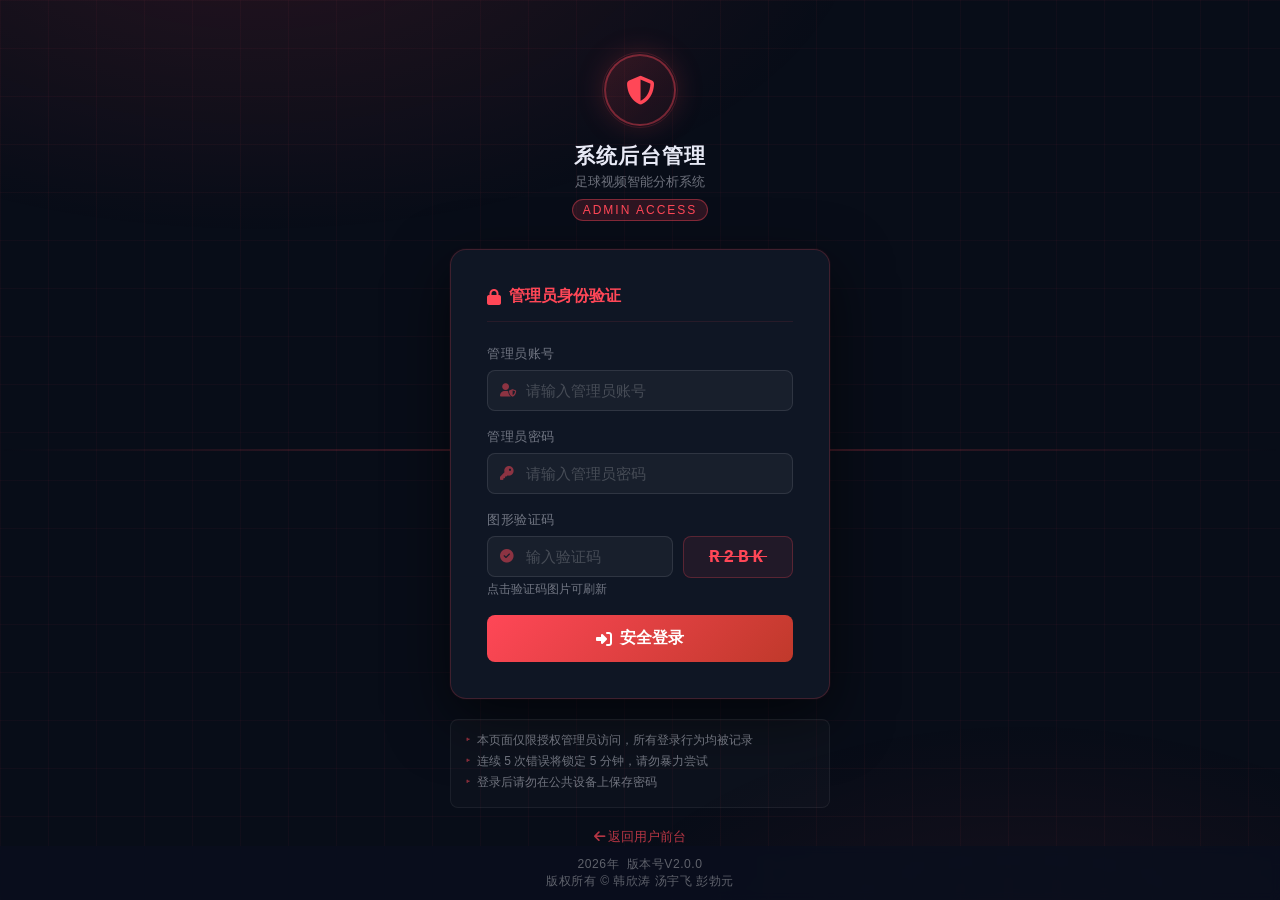
==== frontend/admin-login.html @ 7a58f7a9 "Initial commit: 足球分析系统初始版本" ====
﻿<!DOCTYPE html>
<html lang="zh-CN">
<head>
    <meta charset="UTF-8">
    <meta name="viewport" content="width=device-width, initial-scale=1.0">
    <title>管理员登录- 足球视频智能分析系统</title>
    <link rel="icon" href="logo-football.svg" type="image/svg+xml">
    <link rel="stylesheet" href="https://cdnjs.cloudflare.com/ajax/libs/font-awesome/6.1.1/css/all.min.css">
    <style>
        * { margin: 0; padding: 0; box-sizing: border-box; }
        :root {
            --red: #ff4757;
            --red-dark: #c0392b;
            --gold: #ffd700;
            --bg: #080d18;
            --bg-card: #0f1624;
            --border: rgba(255, 71, 87, 0.2);
            --text: #e8eaf6;
            --dim: rgba(232,234,246,0.45);
        }
        body {
            background: var(--bg);
            color: var(--text);
            font-family: 'Segoe UI', 'PingFang SC', sans-serif;
            min-height: 100vh;
            display: flex;
            align-items: center;
            justify-content: center;
            overflow: hidden;
        }
        /* 背景 */
        .bg-layer {
            position: fixed; inset: 0; z-index: 0;
            background:
                radial-gradient(ellipse 80% 60% at 20% -10%, rgba(255,71,87,0.12) 0%, transparent 60%),
                radial-gradient(ellipse 60% 50% at 80% 110%, rgba(255,71,87,0.08) 0%, transparent 60%);
        }
        .bg-grid {
            position: fixed; inset: 0; z-index: 0;
            background-image:
                linear-gradient(rgba(255,71,87,0.04) 1px, transparent 1px),
                linear-gradient(90deg, rgba(255,71,87,0.04) 1px, transparent 1px);
            background-size: 48px 48px;
        }
        /* 扫描线动画*/
        @keyframes scanline {
            0% { transform: translateY(-100%); }
            100% { transform: translateY(100vh); }
        }
        .scanline {
            position: fixed; left: 0; right: 0;
            height: 2px;
            background: linear-gradient(90deg, transparent, rgba(255,71,87,0.3), transparent);
            animation: scanline 4s linear infinite;
            z-index: 0;
        }

        .wrapper {
            position: relative; z-index: 1;
            width: 100%; max-width: 420px;
            padding: 20px;
        }

        /* 顶部标识 */
        .brand {
            text-align: center;
            margin-bottom: 28px;
        }
        .shield-icon {
            width: 72px; height: 72px;
            background: linear-gradient(135deg, rgba(255,71,87,0.15), rgba(255,71,87,0.05));
            border: 2px solid rgba(255,71,87,0.4);
            border-radius: 50%;
            display: flex; align-items: center; justify-content: center;
            margin: 0 auto 16px;
            font-size: 1.8rem;
            color: var(--red);
            box-shadow: 0 0 30px rgba(255,71,87,0.2);
            position: relative;
        }
        .shield-icon::after {
            content: '';
            position: absolute; inset: -4px;
            border-radius: 50%;
            border: 1px solid rgba(255,71,87,0.15);
            animation: pulse-ring 2s ease-out infinite;
        }
        @keyframes pulse-ring {
            0% { transform: scale(1); opacity: 0.6; }
            100% { transform: scale(1.3); opacity: 0; }
        }
        .brand h1 {
            font-size: 1.3rem;
            color: var(--text);
            font-weight: 700;
            letter-spacing: 1px;
        }
        .brand p { color: var(--dim); font-size: 0.8rem; margin-top: 4px; }
        .admin-badge {
            display: inline-block;
            background: rgba(255,71,87,0.15);
            border: 1px solid rgba(255,71,87,0.4);
            color: var(--red);
            font-size: 0.75rem;
            padding: 3px 10px;
            border-radius: 20px;
            margin-top: 8px;
            letter-spacing: 2px;
        }

        /* 卡片 */
        .card {
            background: var(--bg-card);
            border: 1px solid var(--border);
            border-radius: 16px;
            padding: 36px;
            box-shadow: 0 20px 60px rgba(0,0,0,0.6), 0 0 0 1px rgba(255,71,87,0.05);
        }
        .card-title {
            font-size: 1rem; font-weight: 600;
            color: var(--red);
            display: flex; align-items: center; gap: 8px;
            margin-bottom: 24px;
            padding-bottom: 14px;
            border-bottom: 1px solid rgba(255,71,87,0.1);
        }

        .form-group { margin-bottom: 18px; }
        .form-group label {
            display: block;
            font-size: 0.8rem;
            color: var(--dim);
            margin-bottom: 7px;
            letter-spacing: 0.5px;
        }
        .input-wrap { position: relative; }
        .input-wrap i.prefix {
            position: absolute; left: 13px; top: 50%;
            transform: translateY(-50%);
            color: rgba(255,71,87,0.5); font-size: 0.85rem;
        }
        .input-wrap input {
            width: 100%;
            background: rgba(255,255,255,0.04);
            border: 1px solid rgba(255,255,255,0.1);
            border-radius: 8px;
            padding: 11px 14px 11px 38px;
            color: var(--text);
            font-size: 0.95rem;
            outline: none;
            transition: border-color 0.2s, box-shadow 0.2s;
        }
        .input-wrap input:focus {
            border-color: rgba(255,71,87,0.5);
            box-shadow: 0 0 0 3px rgba(255,71,87,0.08);
        }
        .input-wrap input::placeholder { color: rgba(255,255,255,0.2); }

        /* 验证码行 */
        .captcha-row {
            display: flex; gap: 10px;
        }
        .captcha-row input { flex: 1; }
        #captcha-box {
            min-width: 110px;
            height: 42px;
            background: rgba(255,71,87,0.08);
            border: 1px solid rgba(255,71,87,0.25);
            border-radius: 8px;
            display: flex; align-items: center; justify-content: center;
            cursor: pointer;
            font-family: 'Courier New', monospace;
            font-size: 1.1rem;
            font-weight: 700;
            color: var(--red);
            letter-spacing: 4px;
            user-select: none;
            text-decoration: line-through;
            filter: blur(0.3px);
            transition: opacity 0.2s;
        }
        #captcha-box:hover { opacity: 0.8; }
        #captcha-hint { font-size: 0.72rem; color: var(--dim); margin-top: 4px; }

        /* 错误提示 */
        .alert {
            padding: 10px 14px;
            border-radius: 8px;
            font-size: 0.85rem;
            margin-bottom: 16px;
            display: none;
            align-items: center; gap: 8px;
        }
        .alert.error {
            display: flex;
            background: rgba(255,71,87,0.1);
            border: 1px solid rgba(255,71,87,0.3);
            color: var(--red);
        }
        .alert.locked {
            display: flex;
            background: rgba(255,206,86,0.1);
            border: 1px solid rgba(255,206,86,0.3);
            color: #ffd700;
        }

        /* 登录按钮 */
        .btn-login {
            width: 100%;
            padding: 13px;
            background: linear-gradient(135deg, var(--red), var(--red-dark));
            color: #fff;
            border: none;
            border-radius: 8px;
            font-size: 1rem;
            font-weight: 700;
            cursor: pointer;
            transition: transform 0.15s, box-shadow 0.15s, opacity 0.2s;
            display: flex; align-items: center; justify-content: center; gap: 8px;
        }
        .btn-login:hover:not(:disabled) {
            transform: translateY(-2px);
            box-shadow: 0 8px 24px rgba(255,71,87,0.4);
        }
        .btn-login:disabled { opacity: 0.5; cursor: not-allowed; }

        /* 底部 */
        .back-link {
            text-align: center;
            margin-top: 20px;
            font-size: 0.82rem;
            color: var(--dim);
        }
        .back-link a { color: rgba(255,71,87,0.7); text-decoration: none; }
        .back-link a:hover { color: var(--red); }

        /* 锁定倒计时*/
        #countdown { font-weight: 700; color: var(--gold); }

        /* 安全提示 */
        .security-tips {
            margin-top: 20px;
            padding: 12px 14px;
            background: rgba(255,255,255,0.02);
            border: 1px solid rgba(255,255,255,0.06);
            border-radius: 8px;
            font-size: 0.75rem;
            color: var(--dim);
        }
        .security-tips li { margin-bottom: 4px; list-style: none; display: flex; gap: 6px; }
        .security-tips li::before { content: '▸'; color: rgba(255,71,87,0.5); }
    </style>
</head>
<body>
    <div class="bg-layer"></div>
    <div class="bg-grid"></div>
    <div class="scanline"></div>

    <div class="wrapper">
        <div class="brand">
            <div class="shield-icon"><i class="fas fa-shield-alt"></i></div>
            <h1>系统后台管理</h1>
            <p>足球视频智能分析系统</p>
            <span class="admin-badge">ADMIN ACCESS</span>
        </div>

        <div class="card">
            <div class="card-title">
                <i class="fas fa-lock"></i> 管理员身份验证
            </div>

            <div id="alert-box" class="alert"></div>

            <form id="admin-login-form" onsubmit="handleAdminLogin(event)">
                <div class="form-group">
                    <label>管理员账号</label>
                    <div class="input-wrap">
                        <i class="fas fa-user-shield prefix"></i>
                        <input type="text" id="admin-username" placeholder="请输入管理员账号" autocomplete="off" required>
                    </div>
                </div>
                <div class="form-group">
                    <label>管理员密码</label>
                    <div class="input-wrap">
                        <i class="fas fa-key prefix"></i>
                        <input type="password" id="admin-password" placeholder="请输入管理员密码" required>
                    </div>
                </div>
                <div class="form-group">
                    <label>图形验证码</label>
                    <div class="captcha-row">
                        <div class="input-wrap" style="flex:1">
                            <i class="fas fa-check-circle prefix"></i>
                            <input type="text" id="captcha-input" placeholder="输入验证码" maxlength="4" autocomplete="off" required>
                        </div>
                        <div id="captcha-box" onclick="refreshCaptcha()" title="点击刷新"></div>
                    </div>
                    <div id="captcha-hint">点击验证码图片可刷新</div>
                </div>

                <button type="submit" class="btn-login" id="login-btn">
                    <i class="fas fa-sign-in-alt"></i> 安全登录
                </button>
            </form>
        </div>

        <div class="security-tips">
            <li>本页面仅限授权管理员访问，所有登录行为均被记录</li>
            <li>连续 5 次错误将锁定 5 分钟，请勿暴力尝试</li>
            <li>登录后请勿在公共设备上保存密码</li>
        </div>

        <div class="back-link">
            <a href="index.html"><i class="fas fa-arrow-left"></i> 返回用户前台</a>
        </div>
    </div>

    <script>
        // ===== 验证码生成 =====
        const CHARS = 'ABCDEFGHJKLMNPQRSTUVWXYZ23456789';
        let currentCaptcha = '';

        function generateCaptcha() {
            let code = '';
            for (let i = 0; i < 4; i++) {
                code += CHARS[Math.floor(Math.random() * CHARS.length)];
            }
            return code;
        }
        function refreshCaptcha() {
            currentCaptcha = generateCaptcha();
            document.getElementById('captcha-box').textContent = currentCaptcha;
            document.getElementById('captcha-input').value = '';
        }
        refreshCaptcha();

        // ===== 登录限制 =====
        const LOCK_KEY = 'admin_lock';
        const FAIL_KEY = 'admin_fails';
        const MAX_FAILS = 5;
        const LOCK_DURATION = 5 * 60 * 1000; // 5分钟

        function isLocked() {
            const lockUntil = parseInt(localStorage.getItem(LOCK_KEY) || '0');
            return Date.now() < lockUntil;
        }
        function getLockRemaining() {
            const lockUntil = parseInt(localStorage.getItem(LOCK_KEY) || '0');
            return Math.max(0, Math.ceil((lockUntil - Date.now()) / 1000));
        }
        function addFail() {
            let fails = parseInt(localStorage.getItem(FAIL_KEY) || '0') + 1;
            localStorage.setItem(FAIL_KEY, fails);
            if (fails >= MAX_FAILS) {
                localStorage.setItem(LOCK_KEY, Date.now() + LOCK_DURATION);
                localStorage.setItem(FAIL_KEY, '0');
                return true; // 触发锁定
            }
            return false;
        }
        function clearFails() {
            localStorage.removeItem(FAIL_KEY);
            localStorage.removeItem(LOCK_KEY);
        }

        // 锁定倒计时
        let lockTimer = null;
        function startLockCountdown() {
            const btn = document.getElementById('login-btn');
            btn.disabled = true;
            const alertBox = document.getElementById('alert-box');

            function tick() {
                const remaining = getLockRemaining();
                if (remaining <= 0) {
                    clearInterval(lockTimer);
                    btn.disabled = false;
                    alertBox.className = 'alert';
                    alertBox.style.display = 'none';
                    refreshCaptcha();
                    return;
                }
                alertBox.className = 'alert locked';
                alertBox.innerHTML = `<i class="fas fa-clock"></i> 账号已锁定，请<span id="countdown">${remaining}</span> 秒后重试`;
                alertBox.style.display = 'flex';
            }
            tick();
            lockTimer = setInterval(tick, 1000);
        }

        // 检查初始锁定状态
        if (isLocked()) { startLockCountdown(); }

        // ===== 管理员登录处理 =====
        async function handleAdminLogin(e) {
            e.preventDefault();
            if (isLocked()) return;

            const username = document.getElementById('admin-username').value.trim();
            const password = document.getElementById('admin-password').value;
            const captchaInput = document.getElementById('captcha-input').value.toUpperCase().trim();
            const alertBox = document.getElementById('alert-box');

            // 验证码检查
            if (captchaInput !== currentCaptcha) {
                showError('验证码错误，请重新输入');
                refreshCaptcha();
                return;
            }

            const btn = document.getElementById('login-btn');
            btn.disabled = true;
            btn.innerHTML = '<i class="fas fa-spinner fa-spin"></i> 验证中..';

            try {
                const res = await fetch('http://127.0.0.1:9999/api/auth/admin-login', {
                    method: 'POST',
                    headers: { 'Content-Type': 'application/json' },
                    body: JSON.stringify({ username, password })
                });

                if (res.ok) {
                    const data = await res.json();
                    // 存储管理员会话（包含token）
                    sessionStorage.setItem('admin_session', JSON.stringify({
                        username: data.username,
                        token: data.token,
                        login_time: Date.now()
                    }));
                    localStorage.setItem('auth_user', JSON.stringify({ username: data.username, role: 'admin' }));
                    clearFails();
                    // 记录登录日志
                    await fetch('http://127.0.0.1:9999/api/admin/access-log', {
                        method: 'POST',
                        headers: { 'Content-Type': 'application/json', 'X-Admin-Token': data.token },
                        body: JSON.stringify({ action: 'admin_login', username })
                    }).catch(() => {});

                    showSuccess('验证成功，正在跳转..');
                    setTimeout(() => { window.location.href = 'admin.html'; }, 700);
                } else {
                    const err = await res.json().catch(() => ({}));
                    throw new Error(err.detail || '认证失败');
                }

            } catch (err) {
                // 后端不可达时做本地演示验证
                if (username === 'admin' && password === 'Admin@2024') {
                    sessionStorage.setItem('admin_session', JSON.stringify({
                        username: 'admin', token: 'demo-token-' + Date.now(), login_time: Date.now()
                    }));
                    localStorage.setItem('auth_user', JSON.stringify({ username: 'admin', role: 'admin' }));
                    clearFails();
                    showSuccess('验证成功，正在跳转..');
                    setTimeout(() => { window.location.href = 'admin.html'; }, 700);
                    return;
                }
                const locked = addFail();
                const fails = parseInt(localStorage.getItem(FAIL_KEY) || '0');
                if (locked) {
                    startLockCountdown();
                } else {
                    const remaining = MAX_FAILS - fails;
                    showError(`账号或密码错误（还剩 ${remaining} 次尝试机会）`);
                    refreshCaptcha();
                    btn.disabled = false;
                    btn.innerHTML = '<i class="fas fa-sign-in-alt"></i> 安全登录';
                }
            }
        }

        function showError(msg) {
            const el = document.getElementById('alert-box');
            el.className = 'alert error';
            el.innerHTML = `<i class="fas fa-exclamation-triangle"></i> ${msg}`;
            el.style.display = 'flex';
            const btn = document.getElementById('login-btn');
            btn.disabled = false;
            btn.innerHTML = '<i class="fas fa-sign-in-alt"></i> 安全登录';
        }
        function showSuccess(msg) {
            const el = document.getElementById('alert-box');
            el.className = 'alert';
            el.style.background = 'rgba(0,255,136,0.1)';
            el.style.border = '1px solid rgba(0,255,136,0.3)';
            el.style.color = '#00ff88';
            el.innerHTML = `<i class="fas fa-check-circle"></i> ${msg}`;
            el.style.display = 'flex';
        }

        // 已登录管理员直接跳转
        const session = sessionStorage.getItem('admin_session');
        if (session) {
            try {
                const s = JSON.parse(session);
                // session 有效期 2 小时
                if (s.token && Date.now() - s.login_time < 2 * 60 * 60 * 1000) {
                    window.location.href = 'admin.html';
                }
            } catch(e) {}
        }
    </script>
    <footer style="position:fixed;bottom:0;left:0;right:0;text-align:center;padding:10px 0;background:rgba(10,15,30,0.85);backdrop-filter:blur(4px);z-index:100;">
        <p style="color:rgba(255,255,255,0.35);font-size:0.76rem;letter-spacing:0.5px;">2026年&nbsp;&nbsp;版本号V2.0.0</p>
        <p style="color:rgba(255,255,255,0.35);font-size:0.76rem;letter-spacing:0.5px;">版权所有 &copy; 韩欣涛&nbsp;汤宇飞&nbsp;彭勃元</p>
    </footer>
</body>
</html>
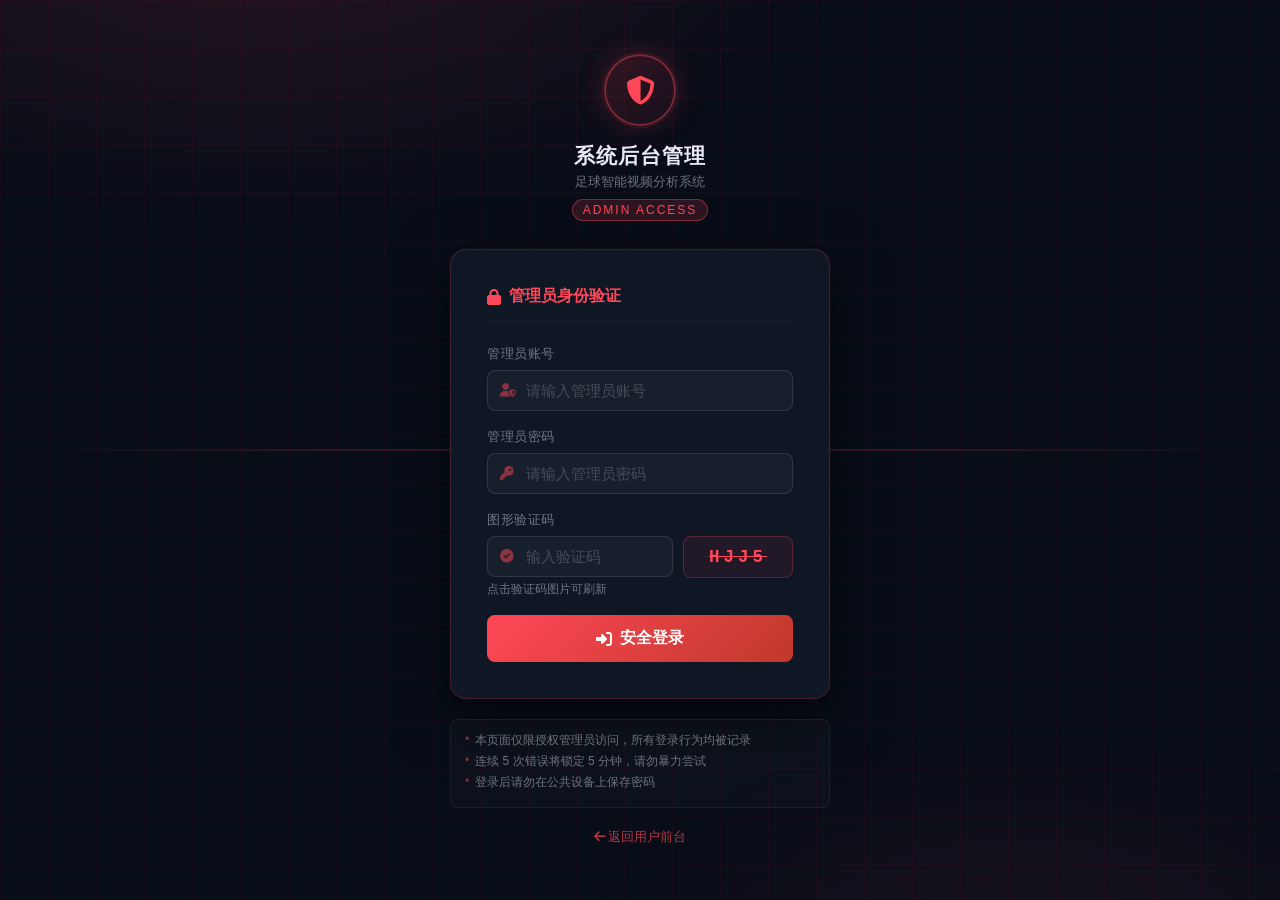
==== commit 2ca3f3ee: "更新前端页面、样式及初始化脚本" ====
--- a/frontend/admin-login.html
+++ b/frontend/admin-login.html
@@ -1,508 +1,504 @@
-﻿<!DOCTYPE html>
-<html lang="zh-CN">
-<head>
-    <meta charset="UTF-8">
-    <meta name="viewport" content="width=device-width, initial-scale=1.0">
-    <title>管理员登录- 足球视频智能分析系统</title>
-    <link rel="icon" href="logo-football.svg" type="image/svg+xml">
-    <link rel="stylesheet" href="https://cdnjs.cloudflare.com/ajax/libs/font-awesome/6.1.1/css/all.min.css">
-    <style>
-        * { margin: 0; padding: 0; box-sizing: border-box; }
-        :root {
-            --red: #ff4757;
-            --red-dark: #c0392b;
-            --gold: #ffd700;
-            --bg: #080d18;
-            --bg-card: #0f1624;
-            --border: rgba(255, 71, 87, 0.2);
-            --text: #e8eaf6;
-            --dim: rgba(232,234,246,0.45);
-        }
-        body {
-            background: var(--bg);
-            color: var(--text);
-            font-family: 'Segoe UI', 'PingFang SC', sans-serif;
-            min-height: 100vh;
-            display: flex;
-            align-items: center;
-            justify-content: center;
-            overflow: hidden;
-        }
-        /* 背景 */
-        .bg-layer {
-            position: fixed; inset: 0; z-index: 0;
-            background:
-                radial-gradient(ellipse 80% 60% at 20% -10%, rgba(255,71,87,0.12) 0%, transparent 60%),
-                radial-gradient(ellipse 60% 50% at 80% 110%, rgba(255,71,87,0.08) 0%, transparent 60%);
-        }
-        .bg-grid {
-            position: fixed; inset: 0; z-index: 0;
-            background-image:
-                linear-gradient(rgba(255,71,87,0.04) 1px, transparent 1px),
-                linear-gradient(90deg, rgba(255,71,87,0.04) 1px, transparent 1px);
-            background-size: 48px 48px;
-        }
-        /* 扫描线动画*/
-        @keyframes scanline {
-            0% { transform: translateY(-100%); }
-            100% { transform: translateY(100vh); }
-        }
-        .scanline {
-            position: fixed; left: 0; right: 0;
-            height: 2px;
-            background: linear-gradient(90deg, transparent, rgba(255,71,87,0.3), transparent);
-            animation: scanline 4s linear infinite;
-            z-index: 0;
-        }
-
-        .wrapper {
-            position: relative; z-index: 1;
-            width: 100%; max-width: 420px;
-            padding: 20px;
-        }
-
-        /* 顶部标识 */
-        .brand {
-            text-align: center;
-            margin-bottom: 28px;
-        }
-        .shield-icon {
-            width: 72px; height: 72px;
-            background: linear-gradient(135deg, rgba(255,71,87,0.15), rgba(255,71,87,0.05));
-            border: 2px solid rgba(255,71,87,0.4);
-            border-radius: 50%;
-            display: flex; align-items: center; justify-content: center;
-            margin: 0 auto 16px;
-            font-size: 1.8rem;
-            color: var(--red);
-            box-shadow: 0 0 30px rgba(255,71,87,0.2);
-            position: relative;
-        }
-        .shield-icon::after {
-            content: '';
-            position: absolute; inset: -4px;
-            border-radius: 50%;
-            border: 1px solid rgba(255,71,87,0.15);
-            animation: pulse-ring 2s ease-out infinite;
-        }
-        @keyframes pulse-ring {
-            0% { transform: scale(1); opacity: 0.6; }
-            100% { transform: scale(1.3); opacity: 0; }
-        }
-        .brand h1 {
-            font-size: 1.3rem;
-            color: var(--text);
-            font-weight: 700;
-            letter-spacing: 1px;
-        }
-        .brand p { color: var(--dim); font-size: 0.8rem; margin-top: 4px; }
-        .admin-badge {
-            display: inline-block;
-            background: rgba(255,71,87,0.15);
-            border: 1px solid rgba(255,71,87,0.4);
-            color: var(--red);
-            font-size: 0.75rem;
-            padding: 3px 10px;
-            border-radius: 20px;
-            margin-top: 8px;
-            letter-spacing: 2px;
-        }
-
-        /* 卡片 */
-        .card {
-            background: var(--bg-card);
-            border: 1px solid var(--border);
-            border-radius: 16px;
-            padding: 36px;
-            box-shadow: 0 20px 60px rgba(0,0,0,0.6), 0 0 0 1px rgba(255,71,87,0.05);
-        }
-        .card-title {
-            font-size: 1rem; font-weight: 600;
-            color: var(--red);
-            display: flex; align-items: center; gap: 8px;
-            margin-bottom: 24px;
-            padding-bottom: 14px;
-            border-bottom: 1px solid rgba(255,71,87,0.1);
-        }
-
-        .form-group { margin-bottom: 18px; }
-        .form-group label {
-            display: block;
-            font-size: 0.8rem;
-            color: var(--dim);
-            margin-bottom: 7px;
-            letter-spacing: 0.5px;
-        }
-        .input-wrap { position: relative; }
-        .input-wrap i.prefix {
-            position: absolute; left: 13px; top: 50%;
-            transform: translateY(-50%);
-            color: rgba(255,71,87,0.5); font-size: 0.85rem;
-        }
-        .input-wrap input {
-            width: 100%;
-            background: rgba(255,255,255,0.04);
-            border: 1px solid rgba(255,255,255,0.1);
-            border-radius: 8px;
-            padding: 11px 14px 11px 38px;
-            color: var(--text);
-            font-size: 0.95rem;
-            outline: none;
-            transition: border-color 0.2s, box-shadow 0.2s;
-        }
-        .input-wrap input:focus {
-            border-color: rgba(255,71,87,0.5);
-            box-shadow: 0 0 0 3px rgba(255,71,87,0.08);
-        }
-        .input-wrap input::placeholder { color: rgba(255,255,255,0.2); }
-
-        /* 验证码行 */
-        .captcha-row {
-            display: flex; gap: 10px;
-        }
-        .captcha-row input { flex: 1; }
-        #captcha-box {
-            min-width: 110px;
-            height: 42px;
-            background: rgba(255,71,87,0.08);
-            border: 1px solid rgba(255,71,87,0.25);
-            border-radius: 8px;
-            display: flex; align-items: center; justify-content: center;
-            cursor: pointer;
-            font-family: 'Courier New', monospace;
-            font-size: 1.1rem;
-            font-weight: 700;
-            color: var(--red);
-            letter-spacing: 4px;
-            user-select: none;
-            text-decoration: line-through;
-            filter: blur(0.3px);
-            transition: opacity 0.2s;
-        }
-        #captcha-box:hover { opacity: 0.8; }
-        #captcha-hint { font-size: 0.72rem; color: var(--dim); margin-top: 4px; }
-
-        /* 错误提示 */
-        .alert {
-            padding: 10px 14px;
-            border-radius: 8px;
-            font-size: 0.85rem;
-            margin-bottom: 16px;
-            display: none;
-            align-items: center; gap: 8px;
-        }
-        .alert.error {
-            display: flex;
-            background: rgba(255,71,87,0.1);
-            border: 1px solid rgba(255,71,87,0.3);
-            color: var(--red);
-        }
-        .alert.locked {
-            display: flex;
-            background: rgba(255,206,86,0.1);
-            border: 1px solid rgba(255,206,86,0.3);
-            color: #ffd700;
-        }
-
-        /* 登录按钮 */
-        .btn-login {
-            width: 100%;
-            padding: 13px;
-            background: linear-gradient(135deg, var(--red), var(--red-dark));
-            color: #fff;
-            border: none;
-            border-radius: 8px;
-            font-size: 1rem;
-            font-weight: 700;
-            cursor: pointer;
-            transition: transform 0.15s, box-shadow 0.15s, opacity 0.2s;
-            display: flex; align-items: center; justify-content: center; gap: 8px;
-        }
-        .btn-login:hover:not(:disabled) {
-            transform: translateY(-2px);
-            box-shadow: 0 8px 24px rgba(255,71,87,0.4);
-        }
-        .btn-login:disabled { opacity: 0.5; cursor: not-allowed; }
-
-        /* 底部 */
-        .back-link {
-            text-align: center;
-            margin-top: 20px;
-            font-size: 0.82rem;
-            color: var(--dim);
-        }
-        .back-link a { color: rgba(255,71,87,0.7); text-decoration: none; }
-        .back-link a:hover { color: var(--red); }
-
-        /* 锁定倒计时*/
-        #countdown { font-weight: 700; color: var(--gold); }
-
-        /* 安全提示 */
-        .security-tips {
-            margin-top: 20px;
-            padding: 12px 14px;
-            background: rgba(255,255,255,0.02);
-            border: 1px solid rgba(255,255,255,0.06);
-            border-radius: 8px;
-            font-size: 0.75rem;
-            color: var(--dim);
-        }
-        .security-tips li { margin-bottom: 4px; list-style: none; display: flex; gap: 6px; }
-        .security-tips li::before { content: '▸'; color: rgba(255,71,87,0.5); }
-    </style>
-</head>
-<body>
-    <div class="bg-layer"></div>
-    <div class="bg-grid"></div>
-    <div class="scanline"></div>
-
-    <div class="wrapper">
-        <div class="brand">
-            <div class="shield-icon"><i class="fas fa-shield-alt"></i></div>
-            <h1>系统后台管理</h1>
-            <p>足球视频智能分析系统</p>
-            <span class="admin-badge">ADMIN ACCESS</span>
-        </div>
-
-        <div class="card">
-            <div class="card-title">
-                <i class="fas fa-lock"></i> 管理员身份验证
-            </div>
-
-            <div id="alert-box" class="alert"></div>
-
-            <form id="admin-login-form" onsubmit="handleAdminLogin(event)">
-                <div class="form-group">
-                    <label>管理员账号</label>
-                    <div class="input-wrap">
-                        <i class="fas fa-user-shield prefix"></i>
-                        <input type="text" id="admin-username" placeholder="请输入管理员账号" autocomplete="off" required>
-                    </div>
-                </div>
-                <div class="form-group">
-                    <label>管理员密码</label>
-                    <div class="input-wrap">
-                        <i class="fas fa-key prefix"></i>
-                        <input type="password" id="admin-password" placeholder="请输入管理员密码" required>
-                    </div>
-                </div>
-                <div class="form-group">
-                    <label>图形验证码</label>
-                    <div class="captcha-row">
-                        <div class="input-wrap" style="flex:1">
-                            <i class="fas fa-check-circle prefix"></i>
-                            <input type="text" id="captcha-input" placeholder="输入验证码" maxlength="4" autocomplete="off" required>
-                        </div>
-                        <div id="captcha-box" onclick="refreshCaptcha()" title="点击刷新"></div>
-                    </div>
-                    <div id="captcha-hint">点击验证码图片可刷新</div>
-                </div>
-
-                <button type="submit" class="btn-login" id="login-btn">
-                    <i class="fas fa-sign-in-alt"></i> 安全登录
-                </button>
-            </form>
-        </div>
-
-        <div class="security-tips">
-            <li>本页面仅限授权管理员访问，所有登录行为均被记录</li>
-            <li>连续 5 次错误将锁定 5 分钟，请勿暴力尝试</li>
-            <li>登录后请勿在公共设备上保存密码</li>
-        </div>
-
-        <div class="back-link">
-            <a href="index.html"><i class="fas fa-arrow-left"></i> 返回用户前台</a>
-        </div>
-    </div>
-
-    <script>
-        // ===== 验证码生成 =====
-        const CHARS = 'ABCDEFGHJKLMNPQRSTUVWXYZ23456789';
-        let currentCaptcha = '';
-
-        function generateCaptcha() {
-            let code = '';
-            for (let i = 0; i < 4; i++) {
-                code += CHARS[Math.floor(Math.random() * CHARS.length)];
-            }
-            return code;
-        }
-        function refreshCaptcha() {
-            currentCaptcha = generateCaptcha();
-            document.getElementById('captcha-box').textContent = currentCaptcha;
-            document.getElementById('captcha-input').value = '';
-        }
-        refreshCaptcha();
-
-        // ===== 登录限制 =====
-        const LOCK_KEY = 'admin_lock';
-        const FAIL_KEY = 'admin_fails';
-        const MAX_FAILS = 5;
-        const LOCK_DURATION = 5 * 60 * 1000; // 5分钟
-
-        function isLocked() {
-            const lockUntil = parseInt(localStorage.getItem(LOCK_KEY) || '0');
-            return Date.now() < lockUntil;
-        }
-        function getLockRemaining() {
-            const lockUntil = parseInt(localStorage.getItem(LOCK_KEY) || '0');
-            return Math.max(0, Math.ceil((lockUntil - Date.now()) / 1000));
-        }
-        function addFail() {
-            let fails = parseInt(localStorage.getItem(FAIL_KEY) || '0') + 1;
-            localStorage.setItem(FAIL_KEY, fails);
-            if (fails >= MAX_FAILS) {
-                localStorage.setItem(LOCK_KEY, Date.now() + LOCK_DURATION);
-                localStorage.setItem(FAIL_KEY, '0');
-                return true; // 触发锁定
-            }
-            return false;
-        }
-        function clearFails() {
-            localStorage.removeItem(FAIL_KEY);
-            localStorage.removeItem(LOCK_KEY);
-        }
-
-        // 锁定倒计时
-        let lockTimer = null;
-        function startLockCountdown() {
-            const btn = document.getElementById('login-btn');
-            btn.disabled = true;
-            const alertBox = document.getElementById('alert-box');
-
-            function tick() {
-                const remaining = getLockRemaining();
-                if (remaining <= 0) {
-                    clearInterval(lockTimer);
-                    btn.disabled = false;
-                    alertBox.className = 'alert';
-                    alertBox.style.display = 'none';
-                    refreshCaptcha();
-                    return;
-                }
-                alertBox.className = 'alert locked';
-                alertBox.innerHTML = `<i class="fas fa-clock"></i> 账号已锁定，请<span id="countdown">${remaining}</span> 秒后重试`;
-                alertBox.style.display = 'flex';
-            }
-            tick();
-            lockTimer = setInterval(tick, 1000);
-        }
-
-        // 检查初始锁定状态
-        if (isLocked()) { startLockCountdown(); }
-
-        // ===== 管理员登录处理 =====
-        async function handleAdminLogin(e) {
-            e.preventDefault();
-            if (isLocked()) return;
-
-            const username = document.getElementById('admin-username').value.trim();
-            const password = document.getElementById('admin-password').value;
-            const captchaInput = document.getElementById('captcha-input').value.toUpperCase().trim();
-            const alertBox = document.getElementById('alert-box');
-
-            // 验证码检查
-            if (captchaInput !== currentCaptcha) {
-                showError('验证码错误，请重新输入');
-                refreshCaptcha();
-                return;
-            }
-
-            const btn = document.getElementById('login-btn');
-            btn.disabled = true;
-            btn.innerHTML = '<i class="fas fa-spinner fa-spin"></i> 验证中..';
-
-            try {
-                const res = await fetch('http://127.0.0.1:9999/api/auth/admin-login', {
-                    method: 'POST',
-                    headers: { 'Content-Type': 'application/json' },
-                    body: JSON.stringify({ username, password })
-                });
-
-                if (res.ok) {
-                    const data = await res.json();
-                    // 存储管理员会话（包含token）
-                    sessionStorage.setItem('admin_session', JSON.stringify({
-                        username: data.username,
-                        token: data.token,
-                        login_time: Date.now()
-                    }));
-                    localStorage.setItem('auth_user', JSON.stringify({ username: data.username, role: 'admin' }));
-                    clearFails();
-                    // 记录登录日志
-                    await fetch('http://127.0.0.1:9999/api/admin/access-log', {
-                        method: 'POST',
-                        headers: { 'Content-Type': 'application/json', 'X-Admin-Token': data.token },
-                        body: JSON.stringify({ action: 'admin_login', username })
-                    }).catch(() => {});
-
-                    showSuccess('验证成功，正在跳转..');
-                    setTimeout(() => { window.location.href = 'admin.html'; }, 700);
-                } else {
-                    const err = await res.json().catch(() => ({}));
-                    throw new Error(err.detail || '认证失败');
-                }
-
-            } catch (err) {
-                // 后端不可达时做本地演示验证
-                if (username === 'admin' && password === 'Admin@2024') {
-                    sessionStorage.setItem('admin_session', JSON.stringify({
-                        username: 'admin', token: 'demo-token-' + Date.now(), login_time: Date.now()
-                    }));
-                    localStorage.setItem('auth_user', JSON.stringify({ username: 'admin', role: 'admin' }));
-                    clearFails();
-                    showSuccess('验证成功，正在跳转..');
-                    setTimeout(() => { window.location.href = 'admin.html'; }, 700);
-                    return;
-                }
-                const locked = addFail();
-                const fails = parseInt(localStorage.getItem(FAIL_KEY) || '0');
-                if (locked) {
-                    startLockCountdown();
-                } else {
-                    const remaining = MAX_FAILS - fails;
-                    showError(`账号或密码错误（还剩 ${remaining} 次尝试机会）`);
-                    refreshCaptcha();
-                    btn.disabled = false;
-                    btn.innerHTML = '<i class="fas fa-sign-in-alt"></i> 安全登录';
-                }
-            }
-        }
-
-        function showError(msg) {
-            const el = document.getElementById('alert-box');
-            el.className = 'alert error';
-            el.innerHTML = `<i class="fas fa-exclamation-triangle"></i> ${msg}`;
-            el.style.display = 'flex';
-            const btn = document.getElementById('login-btn');
-            btn.disabled = false;
-            btn.innerHTML = '<i class="fas fa-sign-in-alt"></i> 安全登录';
-        }
-        function showSuccess(msg) {
-            const el = document.getElementById('alert-box');
-            el.className = 'alert';
-            el.style.background = 'rgba(0,255,136,0.1)';
-            el.style.border = '1px solid rgba(0,255,136,0.3)';
-            el.style.color = '#00ff88';
-            el.innerHTML = `<i class="fas fa-check-circle"></i> ${msg}`;
-            el.style.display = 'flex';
-        }
-
-        // 已登录管理员直接跳转
-        const session = sessionStorage.getItem('admin_session');
-        if (session) {
-            try {
-                const s = JSON.parse(session);
-                // session 有效期 2 小时
-                if (s.token && Date.now() - s.login_time < 2 * 60 * 60 * 1000) {
-                    window.location.href = 'admin.html';
-                }
-            } catch(e) {}
-        }
-    </script>
-    <footer style="position:fixed;bottom:0;left:0;right:0;text-align:center;padding:10px 0;background:rgba(10,15,30,0.85);backdrop-filter:blur(4px);z-index:100;">
-        <p style="color:rgba(255,255,255,0.35);font-size:0.76rem;letter-spacing:0.5px;">2026年&nbsp;&nbsp;版本号V2.0.0</p>
-        <p style="color:rgba(255,255,255,0.35);font-size:0.76rem;letter-spacing:0.5px;">版权所有 &copy; 韩欣涛&nbsp;汤宇飞&nbsp;彭勃元</p>
-    </footer>
-</body>
-</html>
+<!DOCTYPE html>
+<html lang="zh-CN">
+<head>
+    <meta charset="UTF-8">
+    <meta name="viewport" content="width=device-width, initial-scale=1.0">
+    <title>管理员登录 - 足球智能视频分析系统</title>
+    <link rel="icon" href="logo-football.svg" type="image/svg+xml">
+    <link rel="stylesheet" href="https://cdnjs.cloudflare.com/ajax/libs/font-awesome/6.1.1/css/all.min.css">
+    <style>
+        * { margin: 0; padding: 0; box-sizing: border-box; }
+        :root {
+            --red: #ff4757;
+            --red-dark: #c0392b;
+            --gold: #ffd700;
+            --bg: #080d18;
+            --bg-card: #0f1624;
+            --border: rgba(255, 71, 87, 0.2);
+            --text: #e8eaf6;
+            --dim: rgba(232,234,246,0.45);
+        }
+        body {
+            background: var(--bg);
+            color: var(--text);
+            font-family: 'Segoe UI', 'PingFang SC', sans-serif;
+            min-height: 100vh;
+            display: flex;
+            align-items: center;
+            justify-content: center;
+            overflow: hidden;
+        }
+        /* 背景 */
+        .bg-layer {
+            position: fixed; inset: 0; z-index: 0;
+            background:
+                radial-gradient(ellipse 80% 60% at 20% -10%, rgba(255,71,87,0.12) 0%, transparent 60%),
+                radial-gradient(ellipse 60% 50% at 80% 110%, rgba(255,71,87,0.08) 0%, transparent 60%);
+        }
+        .bg-grid {
+            position: fixed; inset: 0; z-index: 0;
+            background-image:
+                linear-gradient(rgba(255,71,87,0.04) 1px, transparent 1px),
+                linear-gradient(90deg, rgba(255,71,87,0.04) 1px, transparent 1px);
+            background-size: 48px 48px;
+        }
+        /* 扫描线动画 */
+        @keyframes scanline {
+            0% { transform: translateY(-100%); }
+            100% { transform: translateY(100vh); }
+        }
+        .scanline {
+            position: fixed; left: 0; right: 0;
+            height: 2px;
+            background: linear-gradient(90deg, transparent, rgba(255,71,87,0.3), transparent);
+            animation: scanline 4s linear infinite;
+            z-index: 0;
+        }
+
+        .wrapper {
+            position: relative; z-index: 1;
+            width: 100%; max-width: 420px;
+            padding: 20px;
+        }
+
+        /* 顶部标识 */
+        .brand {
+            text-align: center;
+            margin-bottom: 28px;
+        }
+        .shield-icon {
+            width: 72px; height: 72px;
+            background: linear-gradient(135deg, rgba(255,71,87,0.15), rgba(255,71,87,0.05));
+            border: 2px solid rgba(255,71,87,0.4);
+            border-radius: 50%;
+            display: flex; align-items: center; justify-content: center;
+            margin: 0 auto 16px;
+            font-size: 1.8rem;
+            color: var(--red);
+            box-shadow: 0 0 30px rgba(255,71,87,0.2);
+            position: relative;
+        }
+        .shield-icon::after {
+            content: '';
+            position: absolute; inset: -4px;
+            border-radius: 50%;
+            border: 1px solid rgba(255,71,87,0.15);
+            animation: pulse-ring 2s ease-out infinite;
+        }
+        @keyframes pulse-ring {
+            0% { transform: scale(1); opacity: 0.6; }
+            100% { transform: scale(1.3); opacity: 0; }
+        }
+        .brand h1 {
+            font-size: 1.3rem;
+            color: var(--text);
+            font-weight: 700;
+            letter-spacing: 1px;
+        }
+        .brand p { color: var(--dim); font-size: 0.8rem; margin-top: 4px; }
+        .admin-badge {
+            display: inline-block;
+            background: rgba(255,71,87,0.15);
+            border: 1px solid rgba(255,71,87,0.4);
+            color: var(--red);
+            font-size: 0.75rem;
+            padding: 3px 10px;
+            border-radius: 20px;
+            margin-top: 8px;
+            letter-spacing: 2px;
+        }
+
+        /* 卡片 */
+        .card {
+            background: var(--bg-card);
+            border: 1px solid var(--border);
+            border-radius: 16px;
+            padding: 36px;
+            box-shadow: 0 20px 60px rgba(0,0,0,0.6), 0 0 0 1px rgba(255,71,87,0.05);
+        }
+        .card-title {
+            font-size: 1rem; font-weight: 600;
+            color: var(--red);
+            display: flex; align-items: center; gap: 8px;
+            margin-bottom: 24px;
+            padding-bottom: 14px;
+            border-bottom: 1px solid rgba(255,71,87,0.1);
+        }
+
+        .form-group { margin-bottom: 18px; }
+        .form-group label {
+            display: block;
+            font-size: 0.8rem;
+            color: var(--dim);
+            margin-bottom: 7px;
+            letter-spacing: 0.5px;
+        }
+        .input-wrap { position: relative; }
+        .input-wrap i.prefix {
+            position: absolute; left: 13px; top: 50%;
+            transform: translateY(-50%);
+            color: rgba(255,71,87,0.5); font-size: 0.85rem;
+        }
+        .input-wrap input {
+            width: 100%;
+            background: rgba(255,255,255,0.04);
+            border: 1px solid rgba(255,255,255,0.1);
+            border-radius: 8px;
+            padding: 11px 14px 11px 38px;
+            color: var(--text);
+            font-size: 0.95rem;
+            outline: none;
+            transition: border-color 0.2s, box-shadow 0.2s;
+        }
+        .input-wrap input:focus {
+            border-color: rgba(255,71,87,0.5);
+            box-shadow: 0 0 0 3px rgba(255,71,87,0.08);
+        }
+        .input-wrap input::placeholder { color: rgba(255,255,255,0.2); }
+
+        /* 验证码行 */
+        .captcha-row {
+            display: flex; gap: 10px;
+        }
+        .captcha-row input { flex: 1; }
+        #captcha-box {
+            min-width: 110px;
+            height: 42px;
+            background: rgba(255,71,87,0.08);
+            border: 1px solid rgba(255,71,87,0.25);
+            border-radius: 8px;
+            display: flex; align-items: center; justify-content: center;
+            cursor: pointer;
+            font-family: 'Courier New', monospace;
+            font-size: 1.1rem;
+            font-weight: 700;
+            color: var(--red);
+            letter-spacing: 4px;
+            user-select: none;
+            text-decoration: line-through;
+            filter: blur(0.3px);
+            transition: opacity 0.2s;
+        }
+        #captcha-box:hover { opacity: 0.8; }
+        #captcha-hint { font-size: 0.72rem; color: var(--dim); margin-top: 4px; }
+
+        /* 错误提示 */
+        .alert {
+            padding: 10px 14px;
+            border-radius: 8px;
+            font-size: 0.85rem;
+            margin-bottom: 16px;
+            display: none;
+            align-items: center; gap: 8px;
+        }
+        .alert.error {
+            display: flex;
+            background: rgba(255,71,87,0.1);
+            border: 1px solid rgba(255,71,87,0.3);
+            color: var(--red);
+        }
+        .alert.locked {
+            display: flex;
+            background: rgba(255,206,86,0.1);
+            border: 1px solid rgba(255,206,86,0.3);
+            color: #ffd700;
+        }
+
+        /* 登录按钮 */
+        .btn-login {
+            width: 100%;
+            padding: 13px;
+            background: linear-gradient(135deg, var(--red), var(--red-dark));
+            color: #fff;
+            border: none;
+            border-radius: 8px;
+            font-size: 1rem;
+            font-weight: 700;
+            cursor: pointer;
+            transition: transform 0.15s, box-shadow 0.15s, opacity 0.2s;
+            display: flex; align-items: center; justify-content: center; gap: 8px;
+        }
+        .btn-login:hover:not(:disabled) {
+            transform: translateY(-2px);
+            box-shadow: 0 8px 24px rgba(255,71,87,0.4);
+        }
+        .btn-login:disabled { opacity: 0.5; cursor: not-allowed; }
+
+        /* 底部 */
+        .back-link {
+            text-align: center;
+            margin-top: 20px;
+            font-size: 0.82rem;
+            color: var(--dim);
+        }
+        .back-link a { color: rgba(255,71,87,0.7); text-decoration: none; }
+        .back-link a:hover { color: var(--red); }
+
+        /* 锁定倒计时 */
+        #countdown { font-weight: 700; color: var(--gold); }
+
+        /* 安全提示 */
+        .security-tips {
+            margin-top: 20px;
+            padding: 12px 14px;
+            background: rgba(255,255,255,0.02);
+            border: 1px solid rgba(255,255,255,0.06);
+            border-radius: 8px;
+            font-size: 0.75rem;
+            color: var(--dim);
+        }
+        .security-tips li { margin-bottom: 4px; list-style: none; display: flex; gap: 6px; }
+        .security-tips li::before { content: '•'; color: rgba(255,71,87,0.5); }
+    </style>
+</head>
+<body>
+    <div class="bg-layer"></div>
+    <div class="bg-grid"></div>
+    <div class="scanline"></div>
+
+    <div class="wrapper">
+        <div class="brand">
+            <div class="shield-icon"><i class="fas fa-shield-alt"></i></div>
+            <h1>系统后台管理</h1>
+            <p>足球智能视频分析系统</p>
+            <span class="admin-badge">ADMIN ACCESS</span>
+        </div>
+
+        <div class="card">
+            <div class="card-title">
+                <i class="fas fa-lock"></i> 管理员身份验证
+            </div>
+
+            <div id="alert-box" class="alert"></div>
+
+            <form id="admin-login-form" onsubmit="handleAdminLogin(event)">
+                <div class="form-group">
+                    <label>管理员账号</label>
+                    <div class="input-wrap">
+                        <i class="fas fa-user-shield prefix"></i>
+                        <input type="text" id="admin-username" placeholder="请输入管理员账号" autocomplete="off" required>
+                    </div>
+                </div>
+                <div class="form-group">
+                    <label>管理员密码</label>
+                    <div class="input-wrap">
+                        <i class="fas fa-key prefix"></i>
+                        <input type="password" id="admin-password" placeholder="请输入管理员密码" required>
+                    </div>
+                </div>
+                <div class="form-group">
+                    <label>图形验证码</label>
+                    <div class="captcha-row">
+                        <div class="input-wrap" style="flex:1">
+                            <i class="fas fa-check-circle prefix"></i>
+                            <input type="text" id="captcha-input" placeholder="输入验证码" maxlength="4" autocomplete="off" required>
+                        </div>
+                        <div id="captcha-box" onclick="refreshCaptcha()" title="点击刷新"></div>
+                    </div>
+                    <div id="captcha-hint">点击验证码图片可刷新</div>
+                </div>
+
+                <button type="submit" class="btn-login" id="login-btn">
+                    <i class="fas fa-sign-in-alt"></i> 安全登录
+                </button>
+            </form>
+        </div>
+
+        <div class="security-tips">
+            <li>本页面仅限授权管理员访问，所有登录行为均被记录</li>
+            <li>连续 5 次错误将锁定 5 分钟，请勿暴力尝试</li>
+            <li>登录后请勿在公共设备上保存密码</li>
+        </div>
+
+        <div class="back-link">
+            <a href="index.html"><i class="fas fa-arrow-left"></i> 返回用户前台</a>
+        </div>
+    </div>
+
+    <script>
+        // ===== 验证码生成 =====
+        const CHARS = 'ABCDEFGHJKLMNPQRSTUVWXYZ23456789';
+        let currentCaptcha = '';
+
+        function generateCaptcha() {
+            let code = '';
+            for (let i = 0; i < 4; i++) {
+                code += CHARS[Math.floor(Math.random() * CHARS.length)];
+            }
+            return code;
+        }
+        function refreshCaptcha() {
+            currentCaptcha = generateCaptcha();
+            document.getElementById('captcha-box').textContent = currentCaptcha;
+            document.getElementById('captcha-input').value = '';
+        }
+        refreshCaptcha();
+
+        // ===== 登录限制 =====
+        const LOCK_KEY = 'admin_lock';
+        const FAIL_KEY = 'admin_fails';
+        const MAX_FAILS = 5;
+        const LOCK_DURATION = 5 * 60 * 1000; // 5分钟
+
+        function isLocked() {
+            const lockUntil = parseInt(localStorage.getItem(LOCK_KEY) || '0');
+            return Date.now() < lockUntil;
+        }
+        function getLockRemaining() {
+            const lockUntil = parseInt(localStorage.getItem(LOCK_KEY) || '0');
+            return Math.max(0, Math.ceil((lockUntil - Date.now()) / 1000));
+        }
+        function addFail() {
+            let fails = parseInt(localStorage.getItem(FAIL_KEY) || '0') + 1;
+            localStorage.setItem(FAIL_KEY, fails);
+            if (fails >= MAX_FAILS) {
+                localStorage.setItem(LOCK_KEY, Date.now() + LOCK_DURATION);
+                localStorage.setItem(FAIL_KEY, '0');
+                return true; // 触发锁定
+            }
+            return false;
+        }
+        function clearFails() {
+            localStorage.removeItem(FAIL_KEY);
+            localStorage.removeItem(LOCK_KEY);
+        }
+
+        // 锁定倒计时
+        let lockTimer = null;
+        function startLockCountdown() {
+            const btn = document.getElementById('login-btn');
+            btn.disabled = true;
+            const alertBox = document.getElementById('alert-box');
+
+            function tick() {
+                const remaining = getLockRemaining();
+                if (remaining <= 0) {
+                    clearInterval(lockTimer);
+                    btn.disabled = false;
+                    alertBox.className = 'alert';
+                    alertBox.style.display = 'none';
+                    refreshCaptcha();
+                    return;
+                }
+                alertBox.className = 'alert locked';
+                alertBox.innerHTML = `<i class="fas fa-clock"></i> 账号已锁定，请 <span id="countdown">${remaining}</span> 秒后重试`;
+                alertBox.style.display = 'flex';
+            }
+            tick();
+            lockTimer = setInterval(tick, 1000);
+        }
+
+        // 检查初始锁定状态
+        if (isLocked()) { startLockCountdown(); }
+
+        // ===== 管理员登录处理 =====
+        async function handleAdminLogin(e) {
+            e.preventDefault();
+            if (isLocked()) return;
+
+            const username = document.getElementById('admin-username').value.trim();
+            const password = document.getElementById('admin-password').value;
+            const captchaInput = document.getElementById('captcha-input').value.toUpperCase().trim();
+            const alertBox = document.getElementById('alert-box');
+
+            // 验证码检查
+            if (captchaInput !== currentCaptcha) {
+                showError('验证码错误，请重新输入');
+                refreshCaptcha();
+                return;
+            }
+
+            const btn = document.getElementById('login-btn');
+            btn.disabled = true;
+            btn.innerHTML = '<i class="fas fa-spinner fa-spin"></i> 验证中...';
+
+            try {
+                const res = await fetch('http://127.0.0.1:9999/api/auth/admin-login', {
+                    method: 'POST',
+                    headers: { 'Content-Type': 'application/json' },
+                    body: JSON.stringify({ username, password })
+                });
+
+                if (res.ok) {
+                    const data = await res.json();
+                    // 存储管理员会话（包含token）
+                    sessionStorage.setItem('admin_session', JSON.stringify({
+                        username: data.username,
+                        token: data.token,
+                        login_time: Date.now()
+                    }));
+                    localStorage.setItem('auth_user', JSON.stringify({ username: data.username, role: 'admin' }));
+                    clearFails();
+                    // 记录登录日志
+                    await fetch('http://127.0.0.1:9999/api/admin/access-log', {
+                        method: 'POST',
+                        headers: { 'Content-Type': 'application/json', 'X-Admin-Token': data.token },
+                        body: JSON.stringify({ action: 'admin_login', username })
+                    }).catch(() => {});
+
+                    showSuccess('验证成功，正在跳转...');
+                    setTimeout(() => { window.location.href = 'admin.html'; }, 700);
+                } else {
+                    const err = await res.json().catch(() => ({}));
+                    throw new Error(err.detail || '认证失败');
+                }
+
+            } catch (err) {
+                // 后端不可达时做本地演示验证
+                if (username === 'admin' && password === 'Admin@2024') {
+                    sessionStorage.setItem('admin_session', JSON.stringify({
+                        username: 'admin', token: 'demo-token-' + Date.now(), login_time: Date.now()
+                    }));
+                    localStorage.setItem('auth_user', JSON.stringify({ username: 'admin', role: 'admin' }));
+                    clearFails();
+                    showSuccess('验证成功，正在跳转...');
+                    setTimeout(() => { window.location.href = 'admin.html'; }, 700);
+                    return;
+                }
+                const locked = addFail();
+                const fails = parseInt(localStorage.getItem(FAIL_KEY) || '0');
+                if (locked) {
+                    startLockCountdown();
+                } else {
+                    const remaining = MAX_FAILS - fails;
+                    showError(`账号或密码错误（还剩 ${remaining} 次尝试机会）`);
+                    refreshCaptcha();
+                    btn.disabled = false;
+                    btn.innerHTML = '<i class="fas fa-sign-in-alt"></i> 安全登录';
+                }
+            }
+        }
+
+        function showError(msg) {
+            const el = document.getElementById('alert-box');
+            el.className = 'alert error';
+            el.innerHTML = `<i class="fas fa-exclamation-triangle"></i> ${msg}`;
+            el.style.display = 'flex';
+            const btn = document.getElementById('login-btn');
+            btn.disabled = false;
+            btn.innerHTML = '<i class="fas fa-sign-in-alt"></i> 安全登录';
+        }
+        function showSuccess(msg) {
+            const el = document.getElementById('alert-box');
+            el.className = 'alert';
+            el.style.background = 'rgba(0,255,136,0.1)';
+            el.style.border = '1px solid rgba(0,255,136,0.3)';
+            el.style.color = '#00ff88';
+            el.innerHTML = `<i class="fas fa-check-circle"></i> ${msg}`;
+            el.style.display = 'flex';
+        }
+
+        // 已登录管理员直接跳转
+        const session = sessionStorage.getItem('admin_session');
+        if (session) {
+            try {
+                const s = JSON.parse(session);
+                // session 有效期 2 小时
+                if (s.token && Date.now() - s.login_time < 2 * 60 * 60 * 1000) {
+                    window.location.href = 'admin.html';
+                }
+            } catch(e) {}
+        }
+    </script>
+</body>
+</html>
